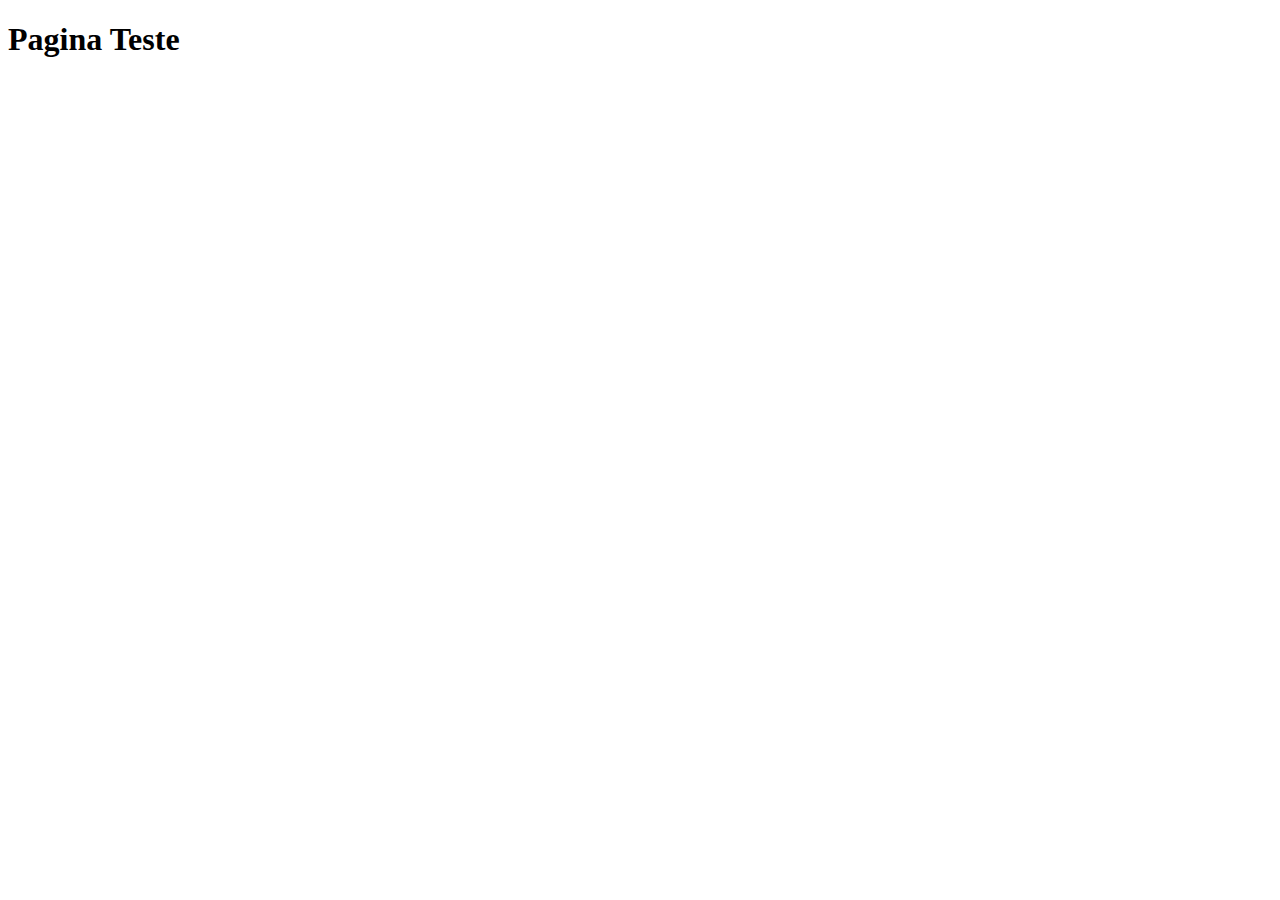
==== teste.html @ 11477155 "Create teste.html" ====
<!DOCTYPE html>
<html lang="en">
  <head>
    <meta charset="UTF-8" />
    <meta name="viewport" content="width=device-width, initial-scale=1.0" />
    <title>Futebol Dos Amigos</title>
  </head>
  <body>
    <h1>Pagina Teste</h1>
  </body>
</html>
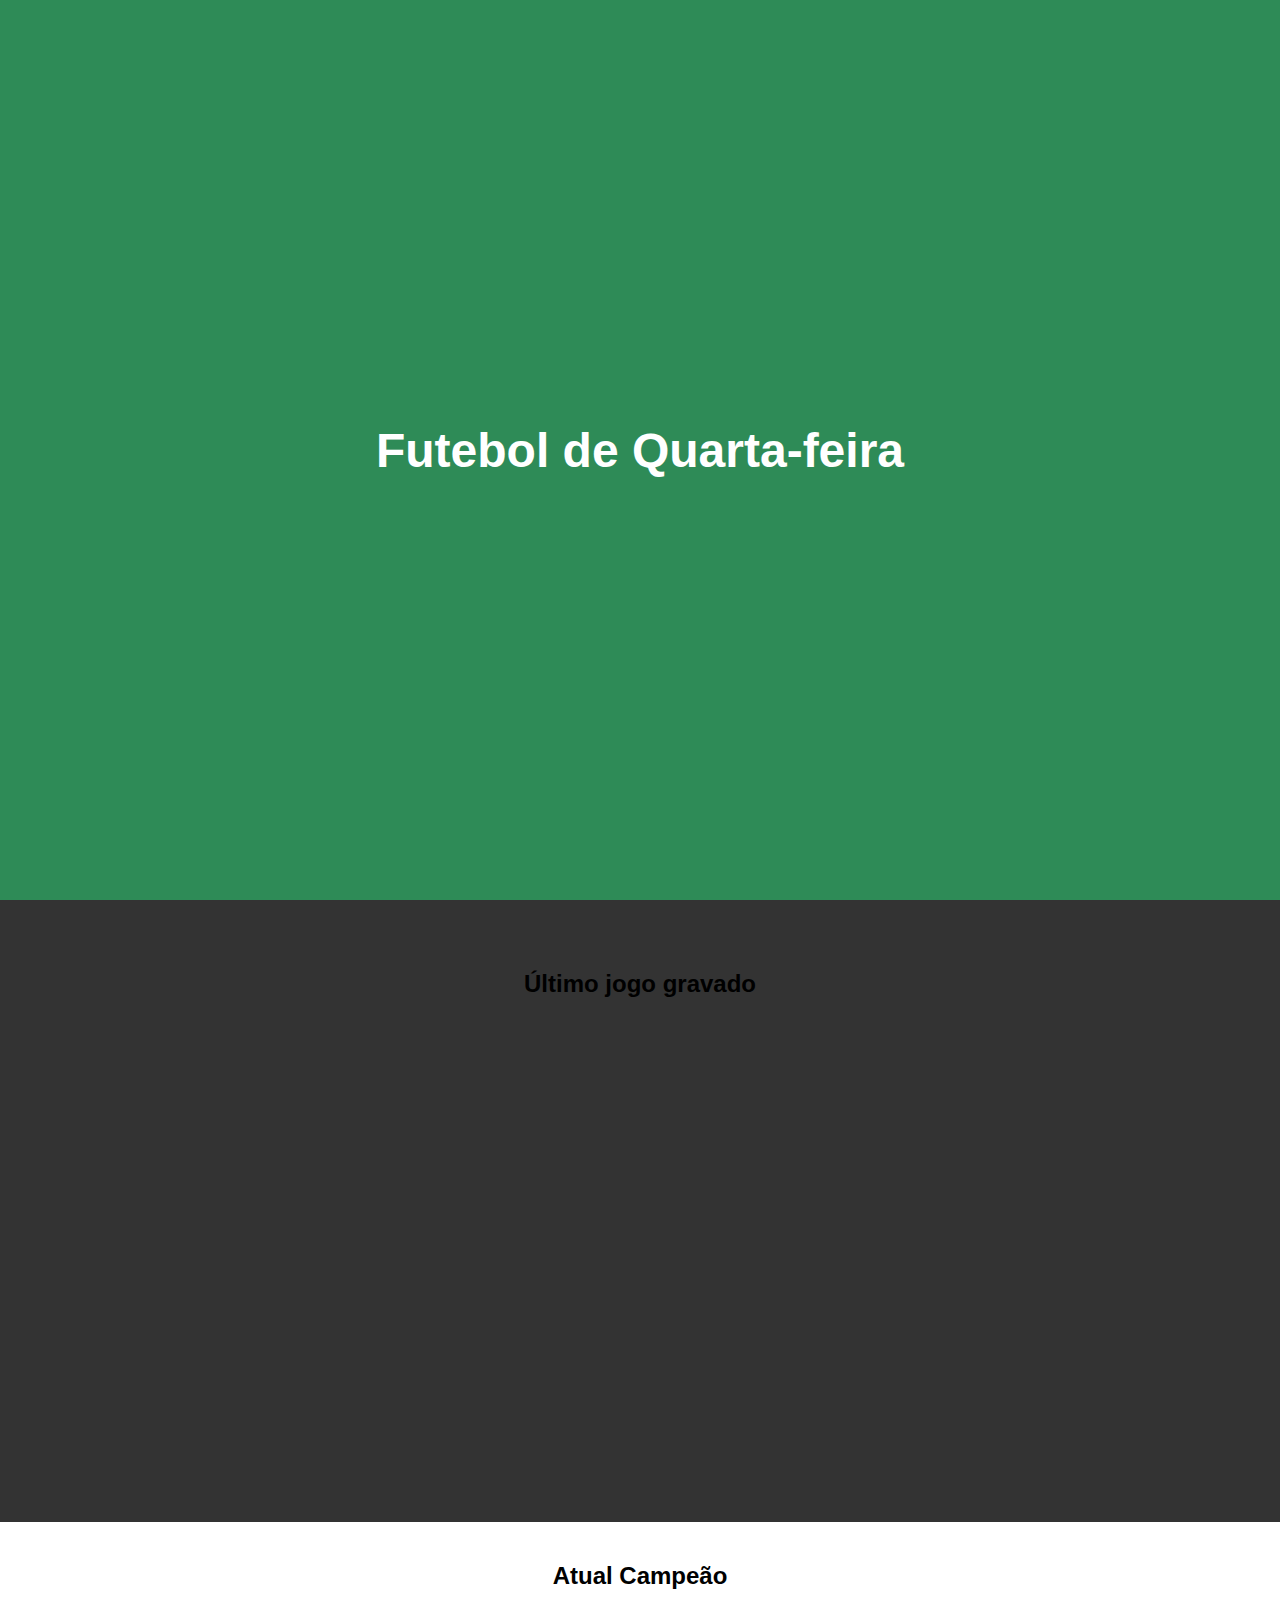
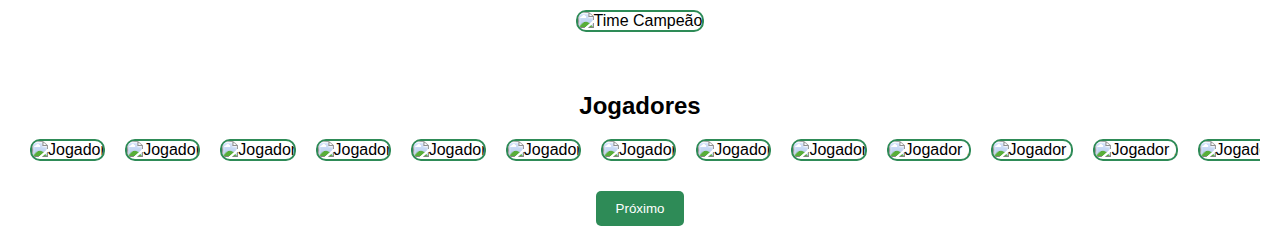
==== commit 77bb0849: "Update teste.html" ====
--- a/teste.html
+++ b/teste.html
@@ -1,11 +1,172 @@
 <!DOCTYPE html>
-<html lang="en">
-  <head>
-    <meta charset="UTF-8" />
-    <meta name="viewport" content="width=device-width, initial-scale=1.0" />
-    <title>Futebol Dos Amigos</title>
-  </head>
-  <body>
-    <h1>Pagina Teste</h1>
-  </body>
+<html lang="pt-BR">
+<head>
+  <meta charset="UTF-8">
+  <meta name="viewport" content="width=device-width, initial-scale=1.0">
+  <title>Futebol de Quarta-feira</title>
+  <style>
+    body {
+      font-family: Arial, sans-serif;
+      margin: 0;
+      padding: 0;
+      background-color: #f4f4f4;
+    }
+    header {
+      height: 100vh;
+      display: flex;
+      justify-content: center;
+      align-items: center;
+      background-color: #2e8b57;
+      color: white;
+      text-align: center;
+    }
+    header h1 {
+      font-size: 3em;
+      margin: 0;
+    }
+    section {
+      padding: 50px;
+      text-align: center;
+    }
+    #video {
+      background-color: #333;
+    }
+    iframe {
+      width: 80%;
+      height: 450px;
+      max-width: 1000px;
+      border: none;
+    }
+    #champion-photo {
+      background-color: #fff;
+      padding: 20px;
+    }
+    #champion-photo img {
+      width: 90%;
+      max-width: 1000px;
+      height: auto;
+      border-radius: 10px;
+      border: 2px solid #2e8b57;
+    }
+    #carousel {
+      background-color: #fff;
+      padding: 20px;
+    }
+    #players-carousel {
+      display: flex;
+      overflow-x: auto;
+      white-space: nowrap;
+      scroll-behavior: smooth;
+      padding-bottom: 10px;
+    }
+    .player {
+      display: inline-block;
+      margin: 0 10px;
+    }
+    .player img {
+      width: 200px;
+      height: 200px;
+      object-fit: cover;
+      border-radius: 10px;
+      border: 2px solid #2e8b57;
+    }
+    button {
+      margin-top: 20px;
+      padding: 10px 20px;
+      background-color: #2e8b57;
+      color: white;
+      border: none;
+      cursor: pointer;
+      border-radius: 5px;
+    }
+    button:hover {
+      background-color: #006400;
+    }
+  </style>
+</head>
+<body>
+
+<!-- Seção 1: Capa -->
+<header>
+  <h1>Futebol de Quarta-feira</h1>
+</header>
+
+<!-- Seção 2: Vídeo do último jogo -->
+<section id="video">
+  <h2>Último jogo gravado</h2>
+  <iframe src="https://www.youtube.com/embed/SEU_VIDEO_ID" title="Último Jogo"></iframe>
+</section>
+
+<!-- Seção 3: Foto do time campeão -->
+<section id="champion-photo">
+  <h2>Atual Campeão</h2>
+  <img src="https://www.boqnews.com/wp-content/uploads/2021/07/sp-2005-e1626961959216.jpeg" alt="Time Campeão">
+</section>
+
+<!-- Seção 4: Carrossel de Jogadores -->
+<section id="carousel">
+  <h2>Jogadores</h2>
+  <div id="players-carousel">
+        <div class="player">
+      <img src="https://t4.ftcdn.net/jpg/00/65/77/27/360_F_65772719_A1UV5kLi5nCEWI0BNLLiFaBPEkUbv5Fv.jpg" alt="Jogador 1">
+    </div>
+    <div class="player">
+      <img src="https://t4.ftcdn.net/jpg/00/65/77/27/360_F_65772719_A1UV5kLi5nCEWI0BNLLiFaBPEkUbv5Fv.jpg" alt="Jogador 2">
+    </div>
+    <div class="player">
+      <img src="https://t4.ftcdn.net/jpg/00/65/77/27/360_F_65772719_A1UV5kLi5nCEWI0BNLLiFaBPEkUbv5Fv.jpg" alt="Jogador 3">
+    </div>
+    <div class="player">
+      <img src="https://t4.ftcdn.net/jpg/00/65/77/27/360_F_65772719_A1UV5kLi5nCEWI0BNLLiFaBPEkUbv5Fv.jpg" alt="Jogador 4">
+    </div>
+    <div class="player">
+      <img src="https://t4.ftcdn.net/jpg/00/65/77/27/360_F_65772719_A1UV5kLi5nCEWI0BNLLiFaBPEkUbv5Fv.jpg" alt="Jogador 5">
+    </div>
+    <div class="player">
+      <img src="https://t4.ftcdn.net/jpg/00/65/77/27/360_F_65772719_A1UV5kLi5nCEWI0BNLLiFaBPEkUbv5Fv.jpg" alt="Jogador 6">
+    </div>
+    <div class="player">
+      <img src="https://t4.ftcdn.net/jpg/00/65/77/27/360_F_65772719_A1UV5kLi5nCEWI0BNLLiFaBPEkUbv5Fv.jpg" alt="Jogador 7">
+    </div>
+    <div class="player">
+      <img src="https://t4.ftcdn.net/jpg/00/65/77/27/360_F_65772719_A1UV5kLi5nCEWI0BNLLiFaBPEkUbv5Fv.jpg" alt="Jogador 8">
+    </div>
+    <div class="player">
+      <img src="https://t4.ftcdn.net/jpg/00/65/77/27/360_F_65772719_A1UV5kLi5nCEWI0BNLLiFaBPEkUbv5Fv.jpg" alt="Jogador 9">
+    </div>
+    <div class="player">
+      <img src="https://t4.ftcdn.net/jpg/00/65/77/27/360_F_65772719_A1UV5kLi5nCEWI0BNLLiFaBPEkUbv5Fv.jpg" alt="Jogador 10">
+    </div>
+    <div class="player">
+      <img src="https://t4.ftcdn.net/jpg/00/65/77/27/360_F_65772719_A1UV5kLi5nCEWI0BNLLiFaBPEkUbv5Fv.jpg" alt="Jogador 11">
+    </div>
+    <div class="player">
+      <img src="https://t4.ftcdn.net/jpg/00/65/77/27/360_F_65772719_A1UV5kLi5nCEWI0BNLLiFaBPEkUbv5Fv.jpg" alt="Jogador 12">
+    </div>
+    <div class="player">
+      <img src="https://t4.ftcdn.net/jpg/00/65/77/27/360_F_65772719_A1UV5kLi5nCEWI0BNLLiFaBPEkUbv5Fv.jpg" alt="Jogador 13">
+    </div>
+    <div class="player">
+      <img src="https://t4.ftcdn.net/jpg/00/65/77/27/360_F_65772719_A1UV5kLi5nCEWI0BNLLiFaBPEkUbv5Fv.jpg" alt="Jogador 14">
+    </div>
+    <div class="player">
+      <img src="https://t4.ftcdn.net/jpg/00/65/77/27/360_F_65772719_A1UV5kLi5nCEWI0BNLLiFaBPEkUbv5Fv.jpg" alt="Jogador 15">
+    </div>
+    <div class="player">
+      <img src="https://t4.ftcdn.net/jpg/00/65/77/27/360_F_65772719_A1UV5kLi5nCEWI0BNLLiFaBPEkUbv5Fv.jpg" alt="Jogador 16">
+    </div>  
+  </div>
+  <button onclick="scrollCarousel()">Próximo</button>
+</section>
+
+<script>
+  function scrollCarousel() {
+    document.getElementById('players-carousel').scrollBy({ 
+      left: 300, 
+      behavior: 'smooth' 
+    });
+  }
+</script>
+
+</body>
 </html>
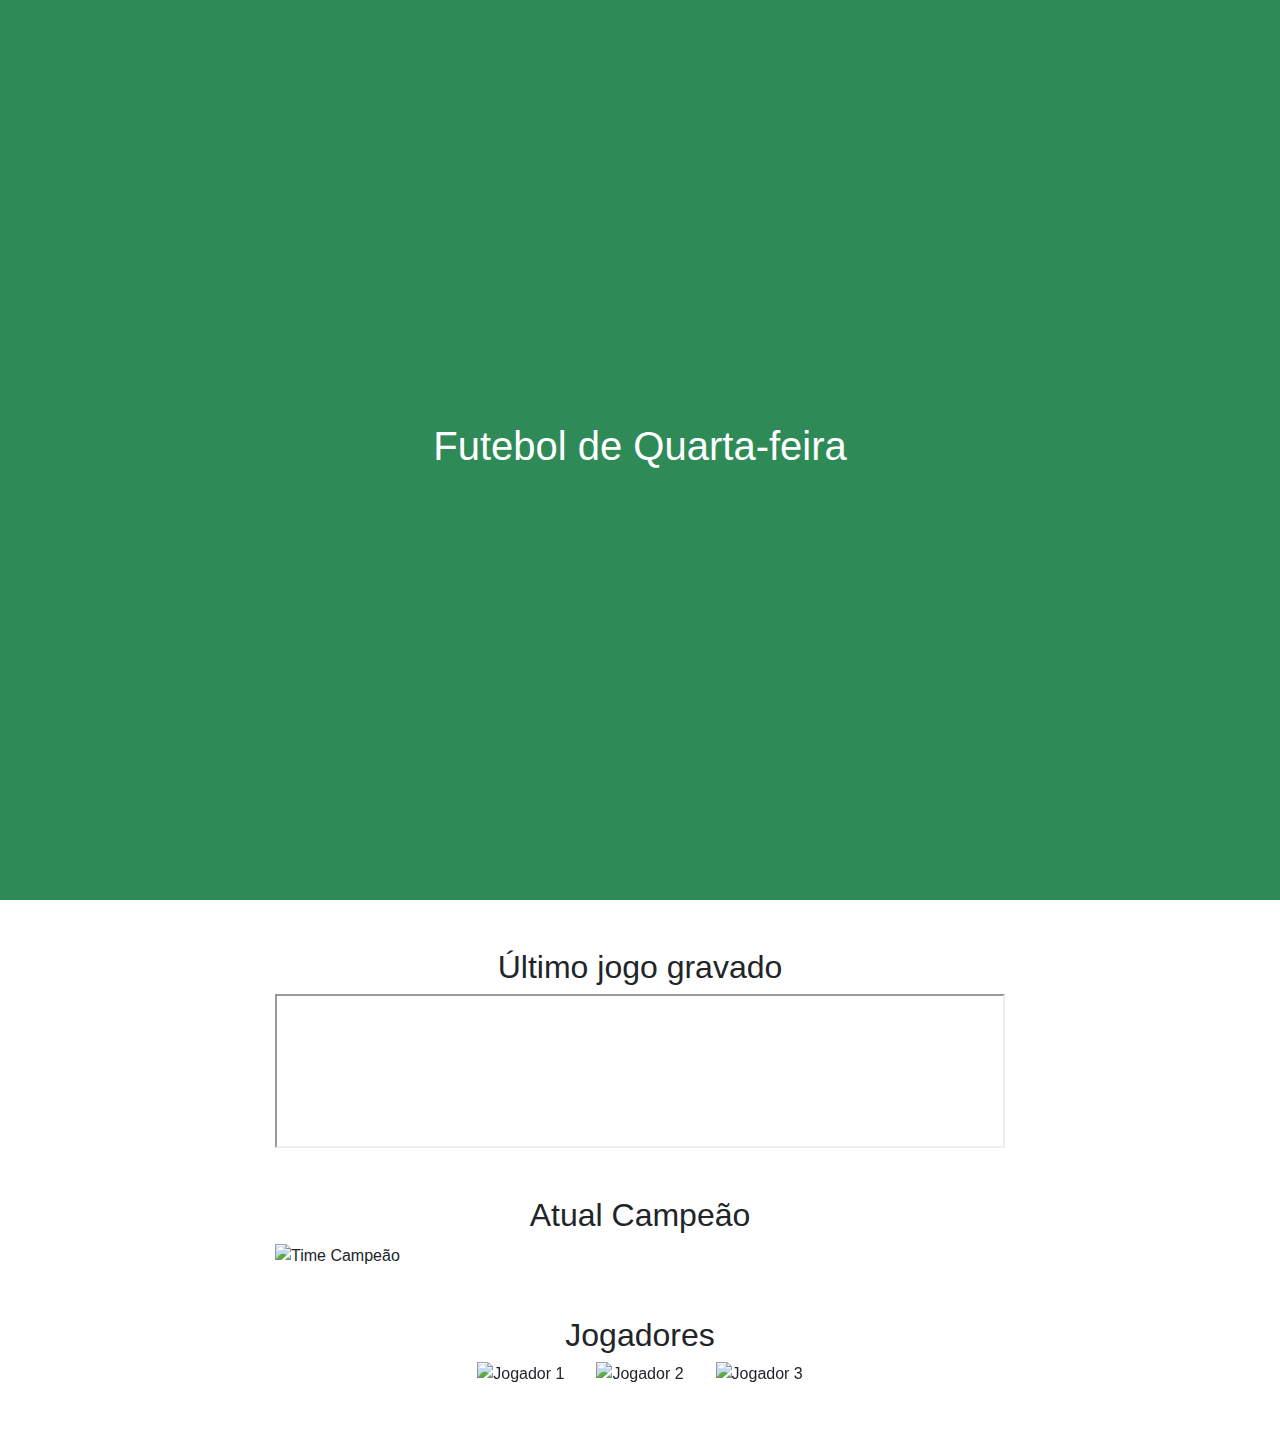
==== commit 46531467: "Update teste.html" ====
--- a/teste.html
+++ b/teste.html
@@ -4,169 +4,119 @@
   <meta charset="UTF-8">
   <meta name="viewport" content="width=device-width, initial-scale=1.0">
   <title>Futebol de Quarta-feira</title>
+  
+  <!-- Bootstrap CSS CDN -->
+  <link href="https://stackpath.bootstrapcdn.com/bootstrap/4.5.2/css/bootstrap.min.css" rel="stylesheet">
+  
+  <!-- Opcional: Bootstrap JS e Popper.js CDN (para componentes interativos como dropdowns) -->
+  <script src="https://code.jquery.com/jquery-3.5.1.slim.min.js"></script>
+  <script src="https://cdn.jsdelivr.net/npm/@popperjs/core@2.9.2/dist/umd/popper.min.js"></script>
+  <script src="https://stackpath.bootstrapcdn.com/bootstrap/4.5.2/js/bootstrap.min.js"></script>
+  
   <style>
-    body {
-      font-family: Arial, sans-serif;
-      margin: 0;
-      padding: 0;
-      background-color: #f4f4f4;
-    }
+    /* Ajustes personalizados adicionais, se necessário */
     header {
       height: 100vh;
+      background-color: #2e8b57;
+      color: white;
+      text-align: center;
       display: flex;
       justify-content: center;
       align-items: center;
-      background-color: #2e8b57;
-      color: white;
-      text-align: center;
-    }
-    header h1 {
-      font-size: 3em;
-      margin: 0;
-    }
-    section {
-      padding: 50px;
-      text-align: center;
-    }
-    #video {
-      background-color: #333;
-    }
-    iframe {
-      width: 80%;
-      height: 450px;
-      max-width: 1000px;
-      border: none;
-    }
-    #champion-photo {
-      background-color: #fff;
-      padding: 20px;
     }
     #champion-photo img {
-      width: 90%;
-      max-width: 1000px;
-      height: auto;
       border-radius: 10px;
       border: 2px solid #2e8b57;
     }
-    #carousel {
-      background-color: #fff;
-      padding: 20px;
-    }
-    #players-carousel {
-      display: flex;
-      overflow-x: auto;
-      white-space: nowrap;
-      scroll-behavior: smooth;
-      padding-bottom: 10px;
-    }
-    .player {
-      display: inline-block;
-      margin: 0 10px;
-    }
     .player img {
-      width: 200px;
-      height: 200px;
-      object-fit: cover;
       border-radius: 10px;
       border: 2px solid #2e8b57;
-    }
-    button {
-      margin-top: 20px;
-      padding: 10px 20px;
-      background-color: #2e8b57;
-      color: white;
-      border: none;
-      cursor: pointer;
-      border-radius: 5px;
-    }
-    button:hover {
-      background-color: #006400;
     }
   </style>
 </head>
 <body>
 
 <!-- Seção 1: Capa -->
-<header>
+<header class="d-flex justify-content-center align-items-center">
   <h1>Futebol de Quarta-feira</h1>
 </header>
 
 <!-- Seção 2: Vídeo do último jogo -->
-<section id="video">
-  <h2>Último jogo gravado</h2>
-  <iframe src="https://www.youtube.com/embed/SEU_VIDEO_ID" title="Último Jogo"></iframe>
+<section class="container my-5">
+  <h2 class="text-center">Último jogo gravado</h2>
+  <div class="row justify-content-center">
+    <div class="col-12 col-md-8">
+      <iframe class="embed-responsive embed-responsive-16by9" src="https://www.youtube.com/embed/zf5RhMVfyQQ" allowfullscreen></iframe>
+    </div>
+  </div>
 </section>
 
 <!-- Seção 3: Foto do time campeão -->
-<section id="champion-photo">
-  <h2>Atual Campeão</h2>
-  <img src="https://www.boqnews.com/wp-content/uploads/2021/07/sp-2005-e1626961959216.jpeg" alt="Time Campeão">
+<section class="container my-5">
+  <h2 class="text-center">Atual Campeão</h2>
+  <div class="row justify-content-center">
+    <div class="col-12 col-md-8">
+      <img src="https://www.boqnews.com/wp-content/uploads/2021/07/sp-2005-e1626961959216.jpeg" class="img-fluid" alt="Time Campeão">
+    </div>
+  </div>
 </section>
 
 <!-- Seção 4: Carrossel de Jogadores -->
-<section id="carousel">
-  <h2>Jogadores</h2>
-  <div id="players-carousel">
-        <div class="player">
-      <img src="https://t4.ftcdn.net/jpg/00/65/77/27/360_F_65772719_A1UV5kLi5nCEWI0BNLLiFaBPEkUbv5Fv.jpg" alt="Jogador 1">
+<section class="container my-5">
+  <h2 class="text-center">Jogadores</h2>
+  <div id="carouselExampleControls" class="carousel slide" data-ride="carousel">
+    <div class="carousel-inner">
+      <div class="carousel-item active">
+        <div class="d-flex justify-content-center">
+          <img src="https://t4.ftcdn.net/jpg/00/65/77/27/360_F_65772719_A1UV5kLi5nCEWI0BNLLiFaBPEkUbv5Fv.jpg" class="d-block mx-3" alt="Jogador 1">
+          <img src="https://t4.ftcdn.net/jpg/00/65/77/27/360_F_65772719_A1UV5kLi5nCEWI0BNLLiFaBPEkUbv5Fv.jpg" class="d-block mx-3" alt="Jogador 2">
+          <img src="https://t4.ftcdn.net/jpg/00/65/77/27/360_F_65772719_A1UV5kLi5nCEWI0BNLLiFaBPEkUbv5Fv.jpg" class="d-block mx-3" alt="Jogador 3">
+        </div>
+      </div>
+      <div class="carousel-item">
+        <div class="d-flex justify-content-center">
+          <img src="https://t4.ftcdn.net/jpg/00/65/77/27/360_F_65772719_A1UV5kLi5nCEWI0BNLLiFaBPEkUbv5Fv.jpg" class="d-block mx-3" alt="Jogador 4">
+          <img src="https://t4.ftcdn.net/jpg/00/65/77/27/360_F_65772719_A1UV5kLi5nCEWI0BNLLiFaBPEkUbv5Fv.jpg" class="d-block mx-3" alt="Jogador 5">
+          <img src="https://t4.ftcdn.net/jpg/00/65/77/27/360_F_65772719_A1UV5kLi5nCEWI0BNLLiFaBPEkUbv5Fv.jpg" class="d-block mx-3" alt="Jogador 6">
+        </div>
+      </div>
+      <div class="carousel-item">
+        <div class="d-flex justify-content-center">
+          <img src="https://t4.ftcdn.net/jpg/00/65/77/27/360_F_65772719_A1UV5kLi5nCEWI0BNLLiFaBPEkUbv5Fv.jpg" class="d-block mx-3" alt="Jogador 7">
+          <img src="https://t4.ftcdn.net/jpg/00/65/77/27/360_F_65772719_A1UV5kLi5nCEWI0BNLLiFaBPEkUbv5Fv.jpg" class="d-block mx-3" alt="Jogador 8">
+          <img src="https://t4.ftcdn.net/jpg/00/65/77/27/360_F_65772719_A1UV5kLi5nCEWI0BNLLiFaBPEkUbv5Fv.jpg" class="d-block mx-3" alt="Jogador 9">
+        </div>
+      </div>
+      <div class="carousel-item">
+        <div class="d-flex justify-content-center">
+          <img src="https://t4.ftcdn.net/jpg/00/65/77/27/360_F_65772719_A1UV5kLi5nCEWI0BNLLiFaBPEkUbv5Fv.jpg" class="d-block mx-3" alt="Jogador 10">
+          <img src="https://t4.ftcdn.net/jpg/00/65/77/27/360_F_65772719_A1UV5kLi5nCEWI0BNLLiFaBPEkUbv5Fv.jpg" class="d-block mx-3" alt="Jogador 11">
+          <img src="https://t4.ftcdn.net/jpg/00/65/77/27/360_F_65772719_A1UV5kLi5nCEWI0BNLLiFaBPEkUbv5Fv.jpg" class="d-block mx-3" alt="Jogador 12">
+        </div>
+      </div>
+      <div class="carousel-item">
+        <div class="d-flex justify-content-center">
+          <img src="https://t4.ftcdn.net/jpg/00/65/77/27/360_F_65772719_A1UV5kLi5nCEWI0BNLLiFaBPEkUbv5Fv.jpg" class="d-block mx-3" alt="Jogador 13">
+          <img src="https://t4.ftcdn.net/jpg/00/65/77/27/360_F_65772719_A1UV5kLi5nCEWI0BNLLiFaBPEkUbv5Fv.jpg" class="d-block mx-3" alt="Jogador 14">
+          <img src="https://t4.ftcdn.net/jpg/00/65/77/27/360_F_65772719_A1UV5kLi5nCEWI0BNLLiFaBPEkUbv5Fv.jpg" class="d-block mx-3" alt="Jogador 15">
+        </div>
+      </div>
+      <div class="carousel-item">
+        <div class="d-flex justify-content-center">
+          <img src="https://t4.ftcdn.net/jpg/00/65/77/27/360_F_65772719_A1UV5kLi5nCEWI0BNLLiFaBPEkUbv5Fv.jpg" class="d-block mx-3" alt="Jogador 16">
+        </div>
+      </div>
     </div>
-    <div class="player">
-      <img src="https://t4.ftcdn.net/jpg/00/65/77/27/360_F_65772719_A1UV5kLi5nCEWI0BNLLiFaBPEkUbv5Fv.jpg" alt="Jogador 2">
-    </div>
-    <div class="player">
-      <img src="https://t4.ftcdn.net/jpg/00/65/77/27/360_F_65772719_A1UV5kLi5nCEWI0BNLLiFaBPEkUbv5Fv.jpg" alt="Jogador 3">
-    </div>
-    <div class="player">
-      <img src="https://t4.ftcdn.net/jpg/00/65/77/27/360_F_65772719_A1UV5kLi5nCEWI0BNLLiFaBPEkUbv5Fv.jpg" alt="Jogador 4">
-    </div>
-    <div class="player">
-      <img src="https://t4.ftcdn.net/jpg/00/65/77/27/360_F_65772719_A1UV5kLi5nCEWI0BNLLiFaBPEkUbv5Fv.jpg" alt="Jogador 5">
-    </div>
-    <div class="player">
-      <img src="https://t4.ftcdn.net/jpg/00/65/77/27/360_F_65772719_A1UV5kLi5nCEWI0BNLLiFaBPEkUbv5Fv.jpg" alt="Jogador 6">
-    </div>
-    <div class="player">
-      <img src="https://t4.ftcdn.net/jpg/00/65/77/27/360_F_65772719_A1UV5kLi5nCEWI0BNLLiFaBPEkUbv5Fv.jpg" alt="Jogador 7">
-    </div>
-    <div class="player">
-      <img src="https://t4.ftcdn.net/jpg/00/65/77/27/360_F_65772719_A1UV5kLi5nCEWI0BNLLiFaBPEkUbv5Fv.jpg" alt="Jogador 8">
-    </div>
-    <div class="player">
-      <img src="https://t4.ftcdn.net/jpg/00/65/77/27/360_F_65772719_A1UV5kLi5nCEWI0BNLLiFaBPEkUbv5Fv.jpg" alt="Jogador 9">
-    </div>
-    <div class="player">
-      <img src="https://t4.ftcdn.net/jpg/00/65/77/27/360_F_65772719_A1UV5kLi5nCEWI0BNLLiFaBPEkUbv5Fv.jpg" alt="Jogador 10">
-    </div>
-    <div class="player">
-      <img src="https://t4.ftcdn.net/jpg/00/65/77/27/360_F_65772719_A1UV5kLi5nCEWI0BNLLiFaBPEkUbv5Fv.jpg" alt="Jogador 11">
-    </div>
-    <div class="player">
-      <img src="https://t4.ftcdn.net/jpg/00/65/77/27/360_F_65772719_A1UV5kLi5nCEWI0BNLLiFaBPEkUbv5Fv.jpg" alt="Jogador 12">
-    </div>
-    <div class="player">
-      <img src="https://t4.ftcdn.net/jpg/00/65/77/27/360_F_65772719_A1UV5kLi5nCEWI0BNLLiFaBPEkUbv5Fv.jpg" alt="Jogador 13">
-    </div>
-    <div class="player">
-      <img src="https://t4.ftcdn.net/jpg/00/65/77/27/360_F_65772719_A1UV5kLi5nCEWI0BNLLiFaBPEkUbv5Fv.jpg" alt="Jogador 14">
-    </div>
-    <div class="player">
-      <img src="https://t4.ftcdn.net/jpg/00/65/77/27/360_F_65772719_A1UV5kLi5nCEWI0BNLLiFaBPEkUbv5Fv.jpg" alt="Jogador 15">
-    </div>
-    <div class="player">
-      <img src="https://t4.ftcdn.net/jpg/00/65/77/27/360_F_65772719_A1UV5kLi5nCEWI0BNLLiFaBPEkUbv5Fv.jpg" alt="Jogador 16">
-    </div>  
+    <a class="carousel-control-prev" href="#carouselExampleControls" role="button" data-slide="prev">
+      <span class="carousel-control-prev-icon" aria-hidden="true"></span>
+      <span class="sr-only">Previous</span>
+    </a>
+    <a class="carousel-control-next" href="#carouselExampleControls" role="button" data-slide="next">
+      <span class="carousel-control-next-icon" aria-hidden="true"></span>
+      <span class="sr-only">Next</span>
+    </a>
   </div>
-  <button onclick="scrollCarousel()">Próximo</button>
 </section>
-
-<script>
-  function scrollCarousel() {
-    document.getElementById('players-carousel').scrollBy({ 
-      left: 300, 
-      behavior: 'smooth' 
-    });
-  }
-</script>
 
 </body>
 </html>
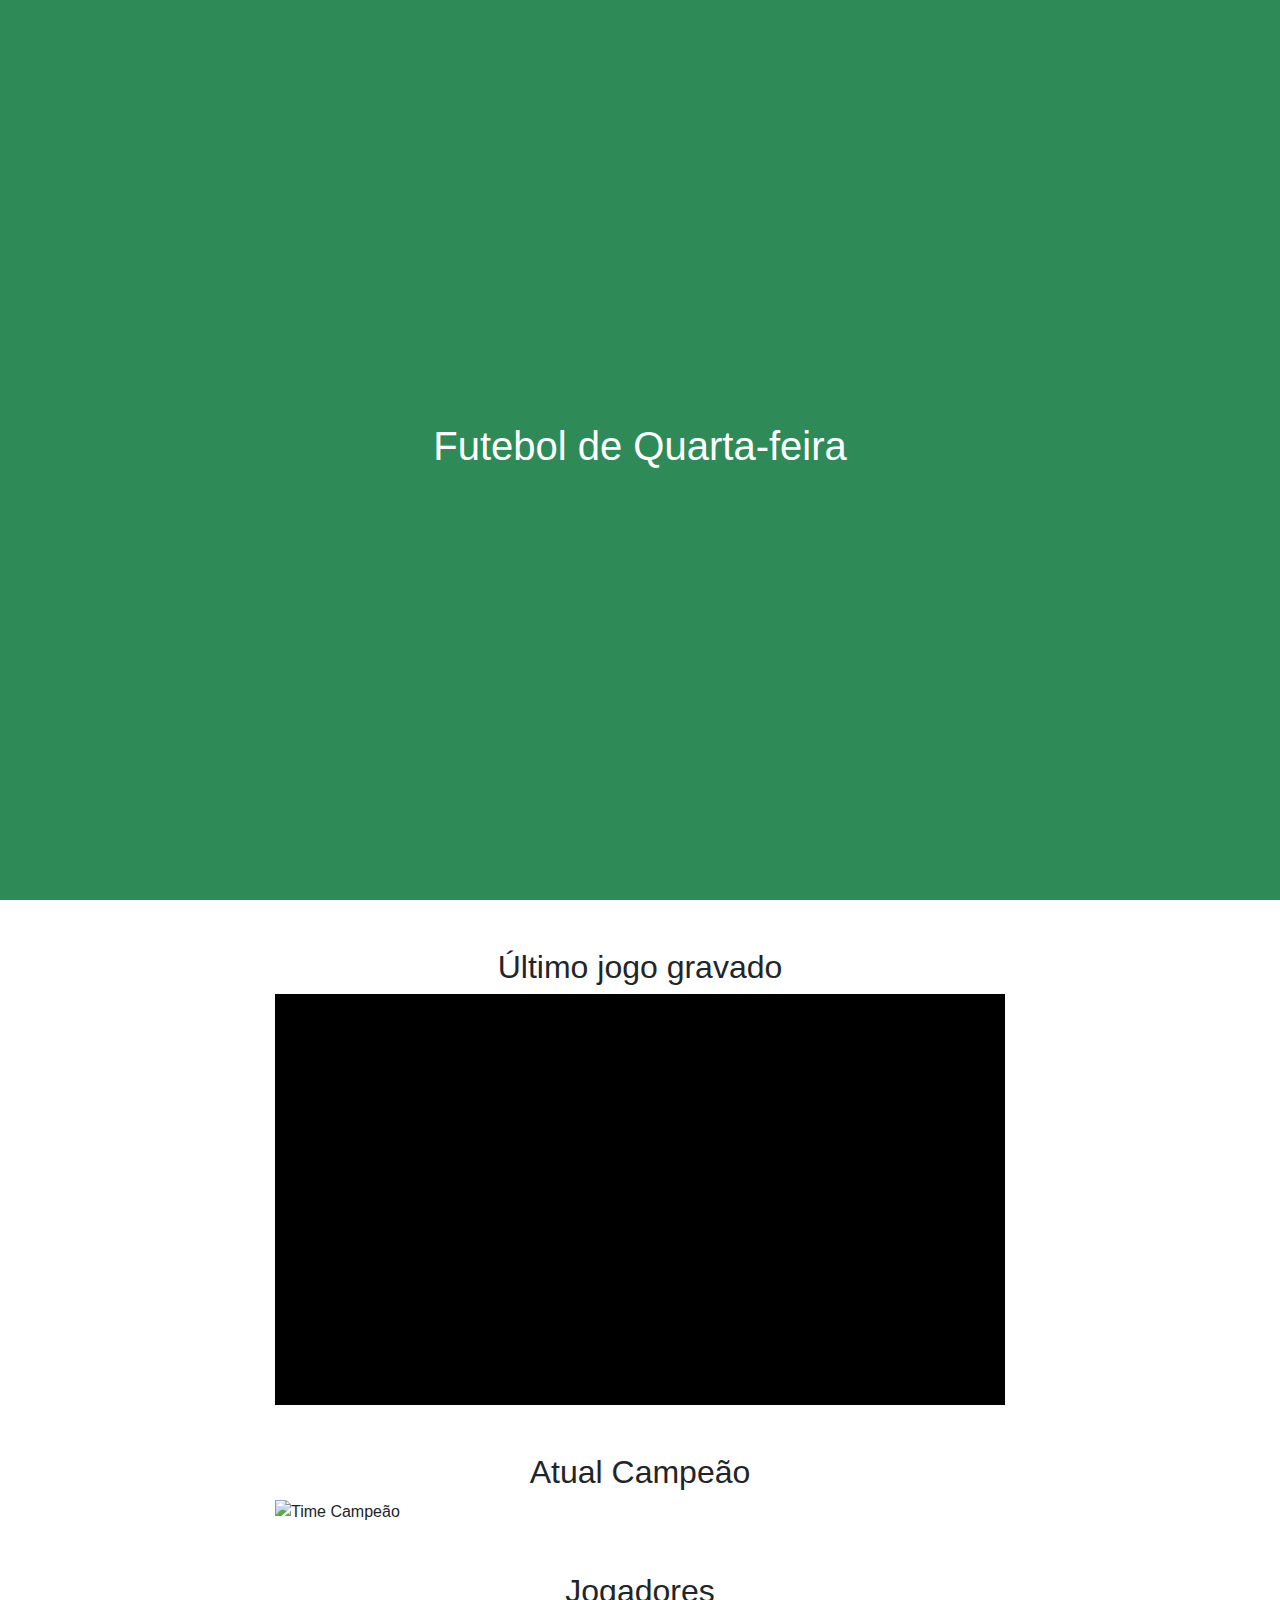
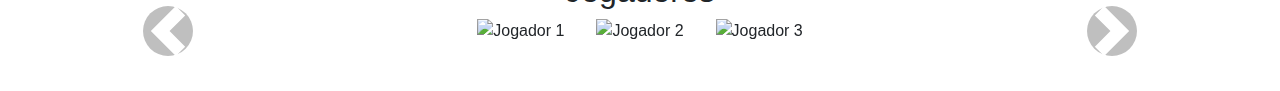
==== commit 6bc1a4f7: "Update teste.html" ====
--- a/teste.html
+++ b/teste.html
@@ -8,13 +8,13 @@
   <!-- Bootstrap CSS CDN -->
   <link href="https://stackpath.bootstrapcdn.com/bootstrap/4.5.2/css/bootstrap.min.css" rel="stylesheet">
   
-  <!-- Opcional: Bootstrap JS e Popper.js CDN (para componentes interativos como dropdowns) -->
+  <!-- Opcional: Bootstrap JS e Popper.js CDN -->
   <script src="https://code.jquery.com/jquery-3.5.1.slim.min.js"></script>
   <script src="https://cdn.jsdelivr.net/npm/@popperjs/core@2.9.2/dist/umd/popper.min.js"></script>
   <script src="https://stackpath.bootstrapcdn.com/bootstrap/4.5.2/js/bootstrap.min.js"></script>
   
   <style>
-    /* Ajustes personalizados adicionais, se necessário */
+    /* Ajustes personalizados */
     header {
       height: 100vh;
       background-color: #2e8b57;
@@ -24,13 +24,40 @@
       justify-content: center;
       align-items: center;
     }
+
     #champion-photo img {
       border-radius: 10px;
       border: 2px solid #2e8b57;
     }
+
     .player img {
       border-radius: 10px;
       border: 2px solid #2e8b57;
+    }
+
+    /* Ajuste do iframe para ter uma altura adequada */
+    .video-container {
+      position: relative;
+      padding-bottom: 56.25%; /* 16:9 aspect ratio */
+      height: 0;
+      overflow: hidden;
+      max-width: 100%;
+      background-color: #000;
+    }
+    .video-container iframe {
+      position: absolute;
+      top: 0;
+      left: 0;
+      width: 100%;
+      height: 100%;
+    }
+
+    /* Estilo para garantir que os botões de controle do carrossel fiquem visíveis */
+    .carousel-control-prev-icon, .carousel-control-next-icon {
+      background-color: rgba(0, 0, 0, 0.5); /* Fundo semitransparente para visibilidade */
+      border-radius: 50%;
+      width: 50px;
+      height: 50px;
     }
   </style>
 </head>
@@ -46,7 +73,9 @@
   <h2 class="text-center">Último jogo gravado</h2>
   <div class="row justify-content-center">
     <div class="col-12 col-md-8">
-      <iframe class="embed-responsive embed-responsive-16by9" src="https://www.youtube.com/embed/zf5RhMVfyQQ" allowfullscreen></iframe>
+      <div class="video-container">
+        <iframe src="https://www.youtube.com/embed/zf5RhMVfyQQ" frameborder="0" allow="accelerometer; autoplay; clipboard-write; encrypted-media; gyroscope; picture-in-picture" allowfullscreen></iframe>
+      </div>
     </div>
   </div>
 </section>
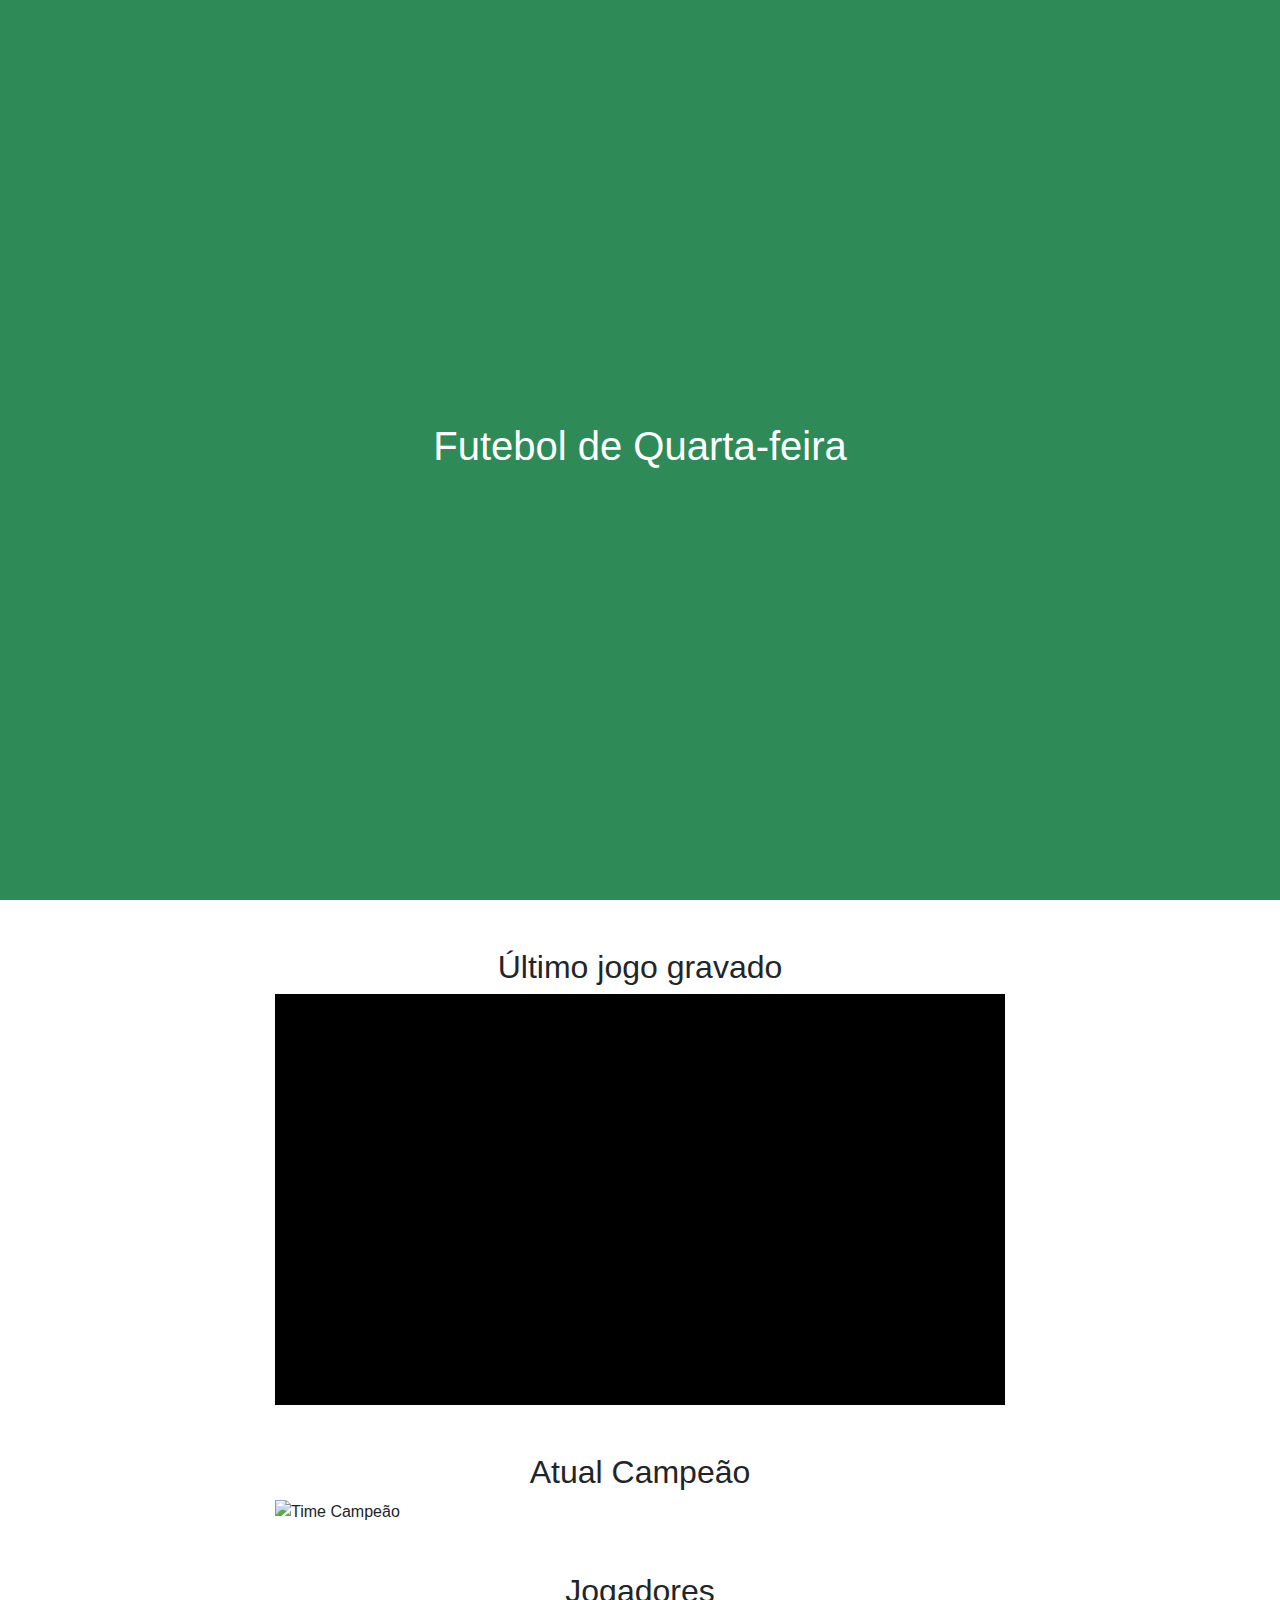
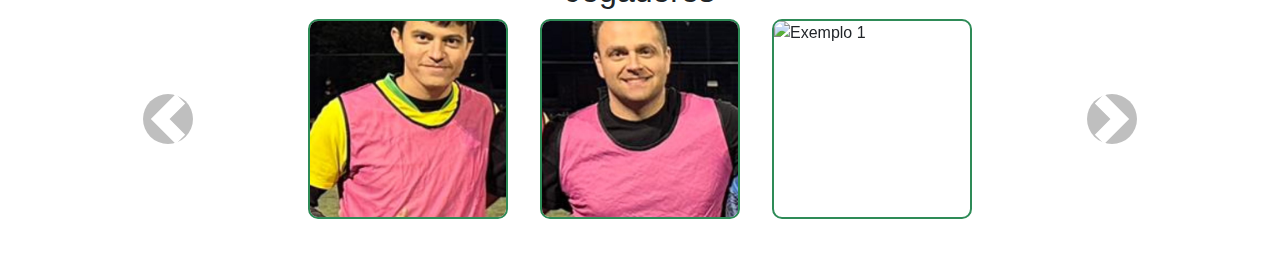
==== commit fc9bf6e7: "teste" ====
--- a/teste.html
+++ b/teste.html
@@ -33,7 +33,11 @@
     .player img {
       border-radius: 10px;
       border: 2px solid #2e8b57;
+      width: 200px;
+      height: 200px;
+      object-fit: cover; /* Garante que as imagens se ajustem ao tamanho sem distorção */
     }
+
 
     /* Ajuste do iframe para ter uma altura adequada */
     .video-container {
@@ -94,8 +98,8 @@
 <section class="container my-5">
   <h2 class="text-center">Jogadores</h2>
   <div id="carouselExampleControls" class="carousel slide" data-ride="carousel">
-    <div class="carousel-inner">
-      <div class="carousel-item active">
+    <div class="carousel-inner" id="carousel-jogadores">
+      <!-- <div class="carousel-item active">
         <div class="d-flex justify-content-center">
           <img src="https://t4.ftcdn.net/jpg/00/65/77/27/360_F_65772719_A1UV5kLi5nCEWI0BNLLiFaBPEkUbv5Fv.jpg" class="d-block mx-3" alt="Jogador 1">
           <img src="https://t4.ftcdn.net/jpg/00/65/77/27/360_F_65772719_A1UV5kLi5nCEWI0BNLLiFaBPEkUbv5Fv.jpg" class="d-block mx-3" alt="Jogador 2">
@@ -108,33 +112,7 @@
           <img src="https://t4.ftcdn.net/jpg/00/65/77/27/360_F_65772719_A1UV5kLi5nCEWI0BNLLiFaBPEkUbv5Fv.jpg" class="d-block mx-3" alt="Jogador 5">
           <img src="https://t4.ftcdn.net/jpg/00/65/77/27/360_F_65772719_A1UV5kLi5nCEWI0BNLLiFaBPEkUbv5Fv.jpg" class="d-block mx-3" alt="Jogador 6">
         </div>
-      </div>
-      <div class="carousel-item">
-        <div class="d-flex justify-content-center">
-          <img src="https://t4.ftcdn.net/jpg/00/65/77/27/360_F_65772719_A1UV5kLi5nCEWI0BNLLiFaBPEkUbv5Fv.jpg" class="d-block mx-3" alt="Jogador 7">
-          <img src="https://t4.ftcdn.net/jpg/00/65/77/27/360_F_65772719_A1UV5kLi5nCEWI0BNLLiFaBPEkUbv5Fv.jpg" class="d-block mx-3" alt="Jogador 8">
-          <img src="https://t4.ftcdn.net/jpg/00/65/77/27/360_F_65772719_A1UV5kLi5nCEWI0BNLLiFaBPEkUbv5Fv.jpg" class="d-block mx-3" alt="Jogador 9">
-        </div>
-      </div>
-      <div class="carousel-item">
-        <div class="d-flex justify-content-center">
-          <img src="https://t4.ftcdn.net/jpg/00/65/77/27/360_F_65772719_A1UV5kLi5nCEWI0BNLLiFaBPEkUbv5Fv.jpg" class="d-block mx-3" alt="Jogador 10">
-          <img src="https://t4.ftcdn.net/jpg/00/65/77/27/360_F_65772719_A1UV5kLi5nCEWI0BNLLiFaBPEkUbv5Fv.jpg" class="d-block mx-3" alt="Jogador 11">
-          <img src="https://t4.ftcdn.net/jpg/00/65/77/27/360_F_65772719_A1UV5kLi5nCEWI0BNLLiFaBPEkUbv5Fv.jpg" class="d-block mx-3" alt="Jogador 12">
-        </div>
-      </div>
-      <div class="carousel-item">
-        <div class="d-flex justify-content-center">
-          <img src="https://t4.ftcdn.net/jpg/00/65/77/27/360_F_65772719_A1UV5kLi5nCEWI0BNLLiFaBPEkUbv5Fv.jpg" class="d-block mx-3" alt="Jogador 13">
-          <img src="https://t4.ftcdn.net/jpg/00/65/77/27/360_F_65772719_A1UV5kLi5nCEWI0BNLLiFaBPEkUbv5Fv.jpg" class="d-block mx-3" alt="Jogador 14">
-          <img src="https://t4.ftcdn.net/jpg/00/65/77/27/360_F_65772719_A1UV5kLi5nCEWI0BNLLiFaBPEkUbv5Fv.jpg" class="d-block mx-3" alt="Jogador 15">
-        </div>
-      </div>
-      <div class="carousel-item">
-        <div class="d-flex justify-content-center">
-          <img src="https://t4.ftcdn.net/jpg/00/65/77/27/360_F_65772719_A1UV5kLi5nCEWI0BNLLiFaBPEkUbv5Fv.jpg" class="d-block mx-3" alt="Jogador 16">
-        </div>
-      </div>
+      </div> -->
     </div>
     <a class="carousel-control-prev" href="#carouselExampleControls" role="button" data-slide="prev">
       <span class="carousel-control-prev-icon" aria-hidden="true"></span>
@@ -147,5 +125,7 @@
   </div>
 </section>
 
+<script src="teste.js"></script>
+
 </body>
 </html>
